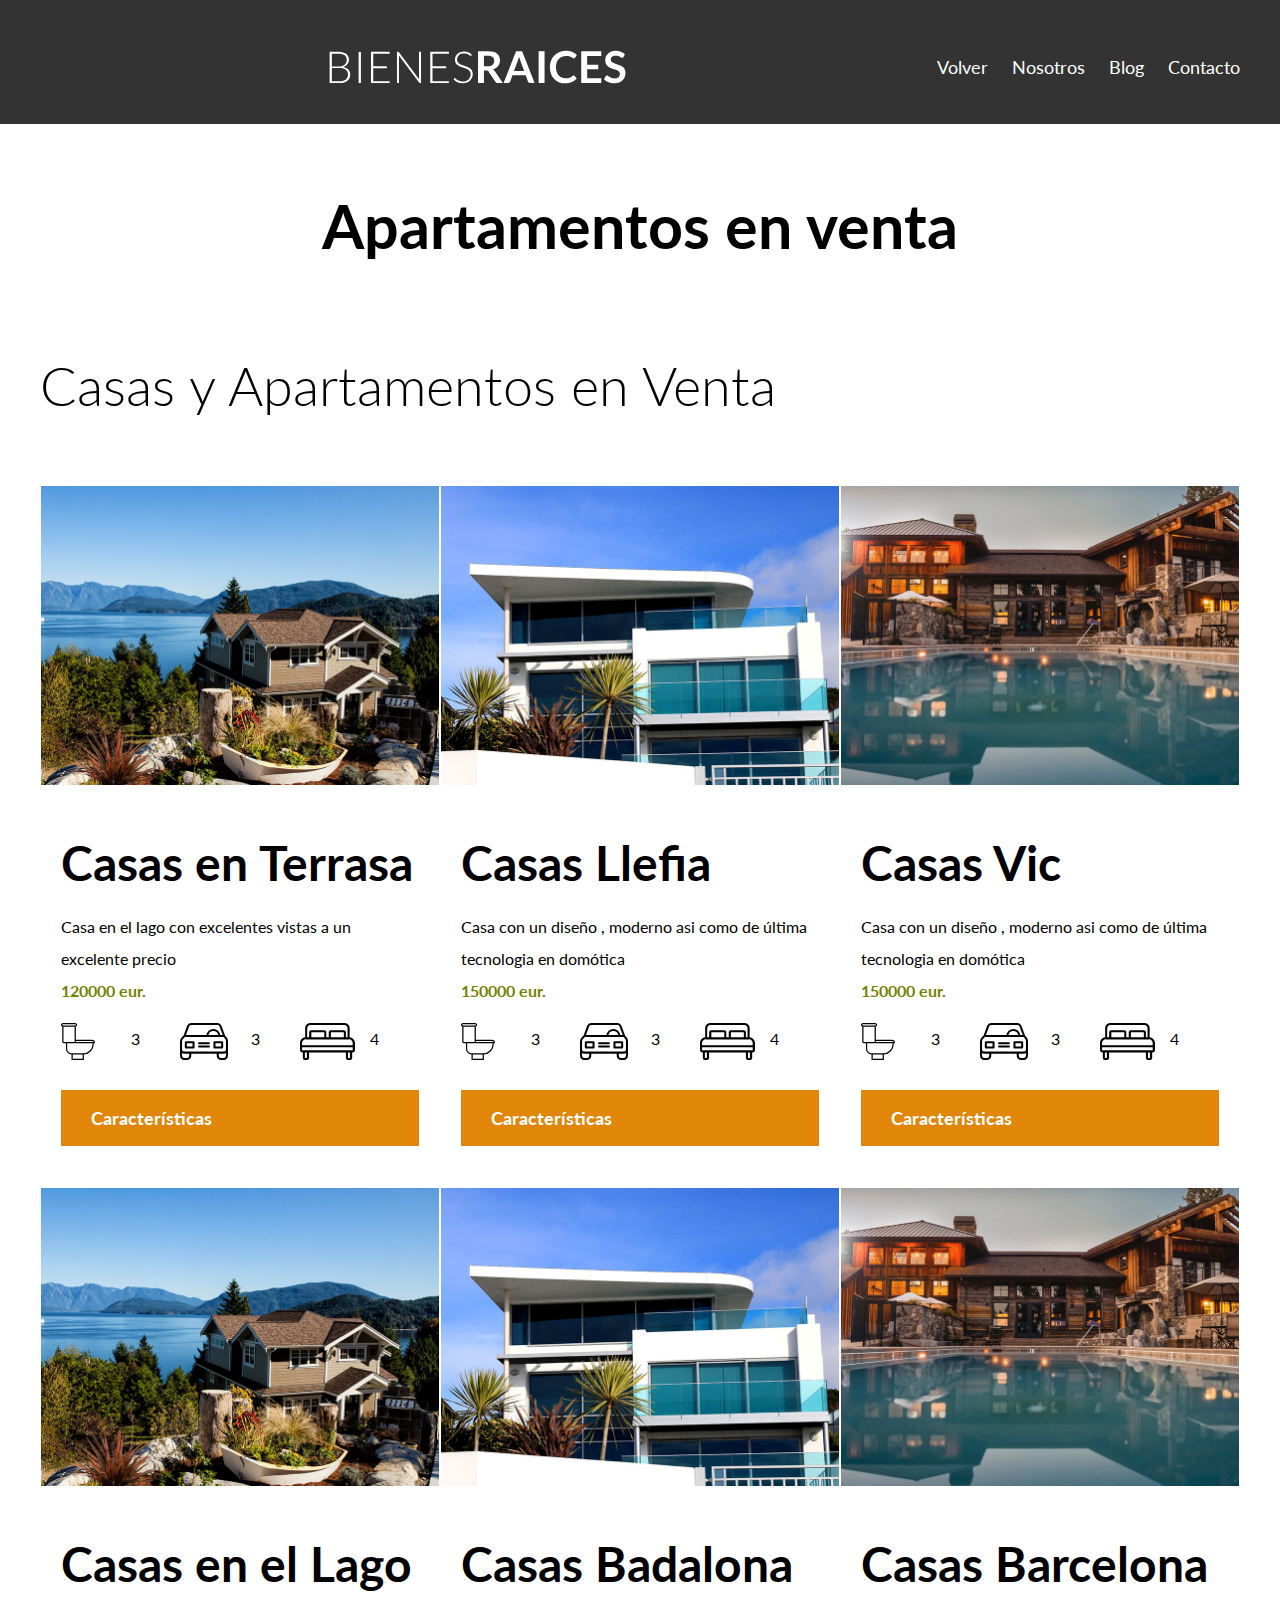
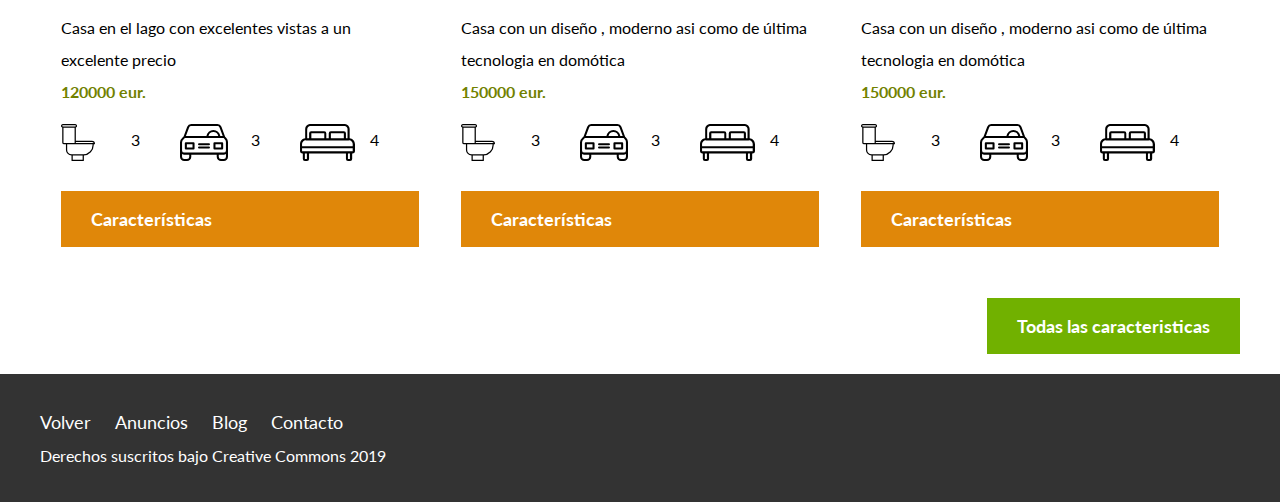
==== anuncios.html @ c77829e7 "Add files via upload" ====
<!DOCTYPE html>
<html lang="en">
<head>
    <meta charset="UTF-8">
    <meta name="viewport" content="width=device-width, initial-scale=1.0">
    <meta http-equiv="X-UA-Compatible" content="ie=edge">
    <title>Bienes y Raices</title>
    <link href="https://fonts.googleapis.com/css?family=Lato:300,400,700&display=swap" rel="stylesheet">    
    <link rel="stylesheet" href="css/normalize.css">
    <link rel="stylesheet" href="css/estilos.css">

</head>
    <body>
        <header class = "site-header">
            <div class= "contenedor contenido-header">
                <div class= "barra">        
                    <a href="/"></a>
                        <img src="img/logo.svg" alt="Logotipo de bienes raices"></img>
                    <nav class = "navegacion">
                        <a href="index.html">Volver</a>
                        <a href="nosotros.html">Nosotros</a>
                        <a href="blog.html">Blog</a>
                        <a href="contacto.html">Contacto</a>
                    
                    </nav>
                </div>        
              
            </div> 
        </header>


        <main class="contenedor">
              <h1 class="fw300 centrar-texto">Apartamentos en venta</h1>
        </main>


        <section class= "seccion contenedor">
            
                <h2 class = "fw-300 centrar texto">Casas y Apartamentos en Venta</h2>
                    
                    <div class= "contenedor-anuncios">    
                        <div class="anuncio">
                            <img src="img/anuncio1.jpg" alt="Anuncio casa en el lago">
                            
                            <div class="contenido-anuncio">
    
                                <h3>Casas en Terrasa</h3>
                                <p>Casa en el lago con excelentes vistas a un excelente precio</p>
                                <p class= "precio">120000 eur.</p>
                                    <ul class= "iconos-caracteristicas">
                                        <li><img src="img/icono_wc.svg" alt="icono_wc"></li>
                                        <p>3</p>
                                        <li><img src="img/icono_estacionamiento.svg" alt="icono_parking"></li>
                                        <p>3</p>
                                        <li><img src="img/icono_dormitorio.svg" alt="icono_Hoteles"></li>
                                        <p>4</p>    
                                    </ul>
                                <a href="#" class= "boton boton-amarillo">Características</a>    
                        
                            </div>
                        
                        </div>
    
                        <div class="anuncio">
                            <img src="img/anuncio2.jpg" alt="Anuncio casa en Nou Barris">
                            <div class="contenido-anuncio">
                                <h3>Casas Llefia</h3>
                                <p>Casa con un diseño , moderno asi como de última tecnologia en domótica</p>
                                <p class= "precio" >150000 eur.</p>
                                <ul class= "iconos-caracteristicas">
                                        <li><img src="img/icono_wc.svg" alt="icono_wc"></li>
                                        <p>3</p>
                                        <li><img src="img/icono_estacionamiento.svg" alt="icono_parking"></li>
                                        <p>3</p>
                                        <li><img src="img/icono_dormitorio.svg" alt="icono_Hoteles"></li>
                                        <p>4</p>    
                                    </ul>
                                <a href="#" class= "boton boton-amarillo">Características</a>    
                        
                            </div>
                        
                        </div>
                        
    
                        <div class="anuncio">
                            <img src="img/anuncio3.jpg" alt="Anuncio casa con piscina">
                            <div class="contenido-anuncio">
                                    <h3>Casas Vic</h3>
                                    <p>Casa con un diseño , moderno asi como de última tecnologia en domótica</p>
                                    <p class= "precio" >150000 eur.</p>
                                        <ul class= "iconos-caracteristicas">
                                            <li><img src="img/icono_wc.svg" alt="icono_wc"></li>
                                            <p>3</p>
                                            <li><img src="img/icono_estacionamiento.svg" alt="icono_parking"></li>
                                            <p>3</p>
                                            <li><img src="img/icono_dormitorio.svg" alt="icono_Hoteles"></li>
                                            <p>4</p>    
                                        </ul>
                                
                                <a href="#" class= "boton boton-amarillo">Características</a>    
                            
                            </div>
                                
                        </div>        
                                       
                    </div>
              
        </section> 


              <section class= "seccion contenedor">
            
                
                        
                        <div class= "contenedor-anuncios">    
                            <div class="anuncio">
                                <img src="img/anuncio1.jpg" alt="Anuncio casa en el lago">
                                
                                <div class="contenido-anuncio">
        
                                    <h3>Casas en el Lago</h3>
                                    <p>Casa en el lago con excelentes vistas a un excelente precio</p>
                                    <p class= "precio">120000 eur.</p>
                                        <ul class= "iconos-caracteristicas">
                                            <li><img src="img/icono_wc.svg" alt="icono_wc"></li>
                                            <p>3</p>
                                            <li><img src="img/icono_estacionamiento.svg" alt="icono_parking"></li>
                                            <p>3</p>
                                            <li><img src="img/icono_dormitorio.svg" alt="icono_Hoteles"></li>
                                            <p>4</p>    
                                        </ul>
                                    <a href="#" class= "boton boton-amarillo">Características</a>    
                            
                                </div>
                            
                            </div>
        
                            <div class="anuncio">
                                <img src="img/anuncio2.jpg" alt="Anuncio casa en Nou Barris">
                                <div class="contenido-anuncio">
                                    <h3>Casas Badalona</h3>
                                    <p>Casa con un diseño , moderno asi como de última tecnologia en domótica</p>
                                    <p class= "precio" >150000 eur.</p>
                                    <ul class= "iconos-caracteristicas">
                                            <li><img src="img/icono_wc.svg" alt="icono_wc"></li>
                                            <p>3</p>
                                            <li><img src="img/icono_estacionamiento.svg" alt="icono_parking"></li>
                                            <p>3</p>
                                            <li><img src="img/icono_dormitorio.svg" alt="icono_Hoteles"></li>
                                            <p>4</p>    
                                        </ul>
                                    <a href="#" class= "boton boton-amarillo">Características</a>    
                            
                                </div>
                            
                            </div>
                            
        
                            <div class="anuncio">
                                <img src="img/anuncio3.jpg" alt="Anuncio casa con piscina">
                                <div class="contenido-anuncio">
                                        <h3>Casas Barcelona</h3>
                                        <p>Casa con un diseño , moderno asi como de última tecnologia en domótica</p>
                                        <p class= "precio" >150000 eur.</p>
                                            <ul class= "iconos-caracteristicas">
                                                <li><img src="img/icono_wc.svg" alt="icono_wc"></li>
                                                <p>3</p>
                                                <li><img src="img/icono_estacionamiento.svg" alt="icono_parking"></li>
                                                <p>3</p>
                                                <li><img src="img/icono_dormitorio.svg" alt="icono_Hoteles"></li>
                                                <p>4</p>    
                                            </ul>
                                    
                                    <a href="#" class= "boton boton-amarillo">Características</a>    
                                
                                </div>
                                    
                            </div>        
                                           
                        </div>
        
                        <div class= "ver-todas">
                            <a href="anuncios.html" class = "boton boton-verde">Todas las caracteristicas</a>    
                        </div>    
              </section>   
      
        <footer class = "site-footer seccion">
            <div class="contenedor contenedor-footer">
                <nav class = "navegacion">
                    <a href="index.html">Volver</a>
                    <a href="anuncios.html">Anuncios</a>
                    <a href="blog.html">Blog</a>
                    <a href="contacto.html">Contacto</a>
                    <p class= "copyleft">Derechos suscritos bajo Creative Commons 2019</p>
                </nav>   
            </div> 
        </footer>    
    </body>
</html>
---- css/estilos.css ----
html {

    font-size : 62.5% 
}

body {

    font-family: 'Lato', sans-serif;
    font-size: 1.6rem; 
    line-height: 2 ; 
}

h1{
    font-size: 3.8em;
    }
    
    h2{
        font-size: 3.4em;
    }
    
    h3{
        font-size: 3em;
    }
    
    h4{
        font-size: 2.6em;
    }
/** Globales **/

img {

    max-width: 100%;
}
.contenedor {

    max-width: 120rem;
    margin: 0 auto; 
 
}
/*Utilidades*/
.seccion {
    margin-top: 2rem;
    margin-bottom: 2rem;
}
.fw-300 {
    font-weight: 300;
}
.centrar-texto {
    text-align: center;
}
.d-block {
    display: block!important;
}
.contenido-centrado {
    max-width: 800px;
}
/**Botones**/
.boton{
 color: white; 
 font-weight: 700;
 text-decoration: none; 
 font-size : 1.8rem; 
 padding: 1rem 3rem;
 margin-top: 3rem ;
 display: inline-block; 
}
.boton-amarillo{
background-color: #E08709; 
display: block; 
}
.boton-verde{

    background-color: #71B100; 
}

/*Header*/

.site-header {
    background-color: #333333;
    padding: 1rem 0 3rem 0;
}

.site-header.inicio {
    background-image: url(../img/header.jpg);
    background-position: center center;
    background-size: cover;
    height: 100vh;
    min-height: 60rem;

}

.contenido-header {
height: 100%;
display: flex; 
flex-direction: column;
justify-content: space-between;
}
.contenido-header h1{
font-size: 2.1em;
color: white;     
padding-bottom: 2em; 
max-width: 65rem;
line-height: 2; 
}

.barra {
    display: flex; 
    justify-content: space-between; 
    align-items: center;
    padding-top: 3rem; 
}
.encabezado-nosotros{

 font-weight: 300 ; 
 text-align: center;



}

/** Navegacion**/

.navegacion a {
   color : white; 
   text-decoration: none; 
   font-size: 1.8rem;
   margin-right: 20px;     
}
.navegacion a:hover{
color: #718100; 
}
.navegacion a:last-of-type {
margin: 0; 
}

/** Iconos-nosotros**/
.iconos-nosotros {

display: flex; 
justify-content: space-between;
}
.icono {

flex-basis : calc(33.3%-1em);     
text-align: center; 
}
.icono h3{

    text-transform: uppercase; 


}
/** Anuncios **/

.contenedor-anuncios{
display: flex; 
justify-content: space-between;

}
.anuncio {

flex-basis: calc(33.3%-1rem);
border:1px solid #B5B5B5;
border-color: white
}

.contenido-anuncio {
    padding: 2rem;
}
.contenido-anuncio h3, .contenido-anuncio p {

    margin:0 ; 

}

.precio { 

    color : #718100; 
    font-weight : 700; 

}
.iconos-caracteristicas {

list-style: none;
padding:0;
display: flex; 

}
.iconos-caracteristicas li {
    flex:1; 
    display:flex; 
}

.iconos-caracteristicas p {
 margin-right: 4rem; 
}
.ver-todas {

    display: flex; 
    justify-content: flex-end; 
    
}   

/** Contacto Home**/

.imagen-contacto {
background-image: url(../img/encuentra.jpg);
background-position: center center; 
background-size: cover; 
height: 40rem; 
display: flex; 
justify-content: flex-start; 
}

.contenido-contacto {
flex: 1; 
color: white;     

text-align: center; 
}


.contenido-contacto p {

font-size: 1.8rem; 

}

.contenido-contacto a{
    display: inline-block;
}

/**Seccion-inferior**/

.seccion-inferior {
    display:flex;
    justify-content: space-between; 
}

.seccion-inferior .blog{
flex-basis: 60%;

}

.seccion-inferior .testimoniales{
    flex-basis: calc(40%-2rem);

}

.entrada-blog{

display: flex;
justify-content: space-between; 
margin-bottom : 2rem; 
}
.entrada-blog:last-of-type {
    margin-bottom:0; 
}
.entrada-blog .imagen {
flex-basis: 40%;

}

.entrada-blog .texto-entrada {
flex-basis: calc(60%-3rem);


}
.texto-entrada a {
    color : black; 
    text-decoration: none; 
}
.texto-entrada h5  {
margin: 0 ; 
line-height: 1.1; 
}
.texto-entrada h5::after {


}

@media (min-width: 768px) {
    .seccion-inferior {
        display: flex;
        justify-content: space-between;
    }
    .seccion-inferior .blog {
        flex-basis: 60%;
    }
    .seccion-inferior .testimoniales {
        flex-basis: calc(40% - 2rem);
    }
}
.entrada-blog {
    margin-bottom: 2rem;
}
@media (min-width: 768px) {
    .entrada-blog {
        display: flex;
        justify-content: space-between;
    }
}

.entrada-blog:last-of-type {
    margin-bottom: 0;
}
@media (min-width: 768px) {
    .entrada-blog .imagen {
        flex-basis: 40%;
    }
    .entrada-blog .texto-entrada {
        flex-basis: calc(60% - 3rem);
    }
}
.texto-entrada a {
    color: #000000;
    text-decoration: none;
}
.texto-entrada h4 {
    margin: 0;
    line-height: 1.4;
}
.texto-entrada h4::after {
    content: '';
    display: block;
    width: 15rem;
    height: .5rem;
    background-color: #71B100;
    margin-top: 1rem;
}
.texto-entrada span {
    color: #E08709;
}

/** Testimoniales**/


.testimoniales {

background-color : #718100; 
font-size: 2.4 rem; 
padding: 2rem;
color: white; 
border-radius: 2em;
}
.testimoniales p {

    text-align: right ; 
}

.testimoniales blockquote::before {
    content: '';
    background-image: url(../img/comilla.svg);
    width: 4rem;
    height: 4rem;
    position: absolute;
    left: -2rem;
}

.testimoniales blockquote {
    position: relative;
    padding-left: 5rem;
    font-weight: 300;
}
/** Footer **/

.site-footer {
background-color: #333333; 
margin:0; 

}
.contenedor-footer {

padding: 3rem 0; 
display: flex; 
justify-content: space-between; 
}
.copyleft {
    margin:0; 
    color: white; 
}


/** Nosotros **/

.contenido-nosotros {
display: grid; 
grid-template-columns: 50% 50%;
grid-column-gap: 2rem; 
}
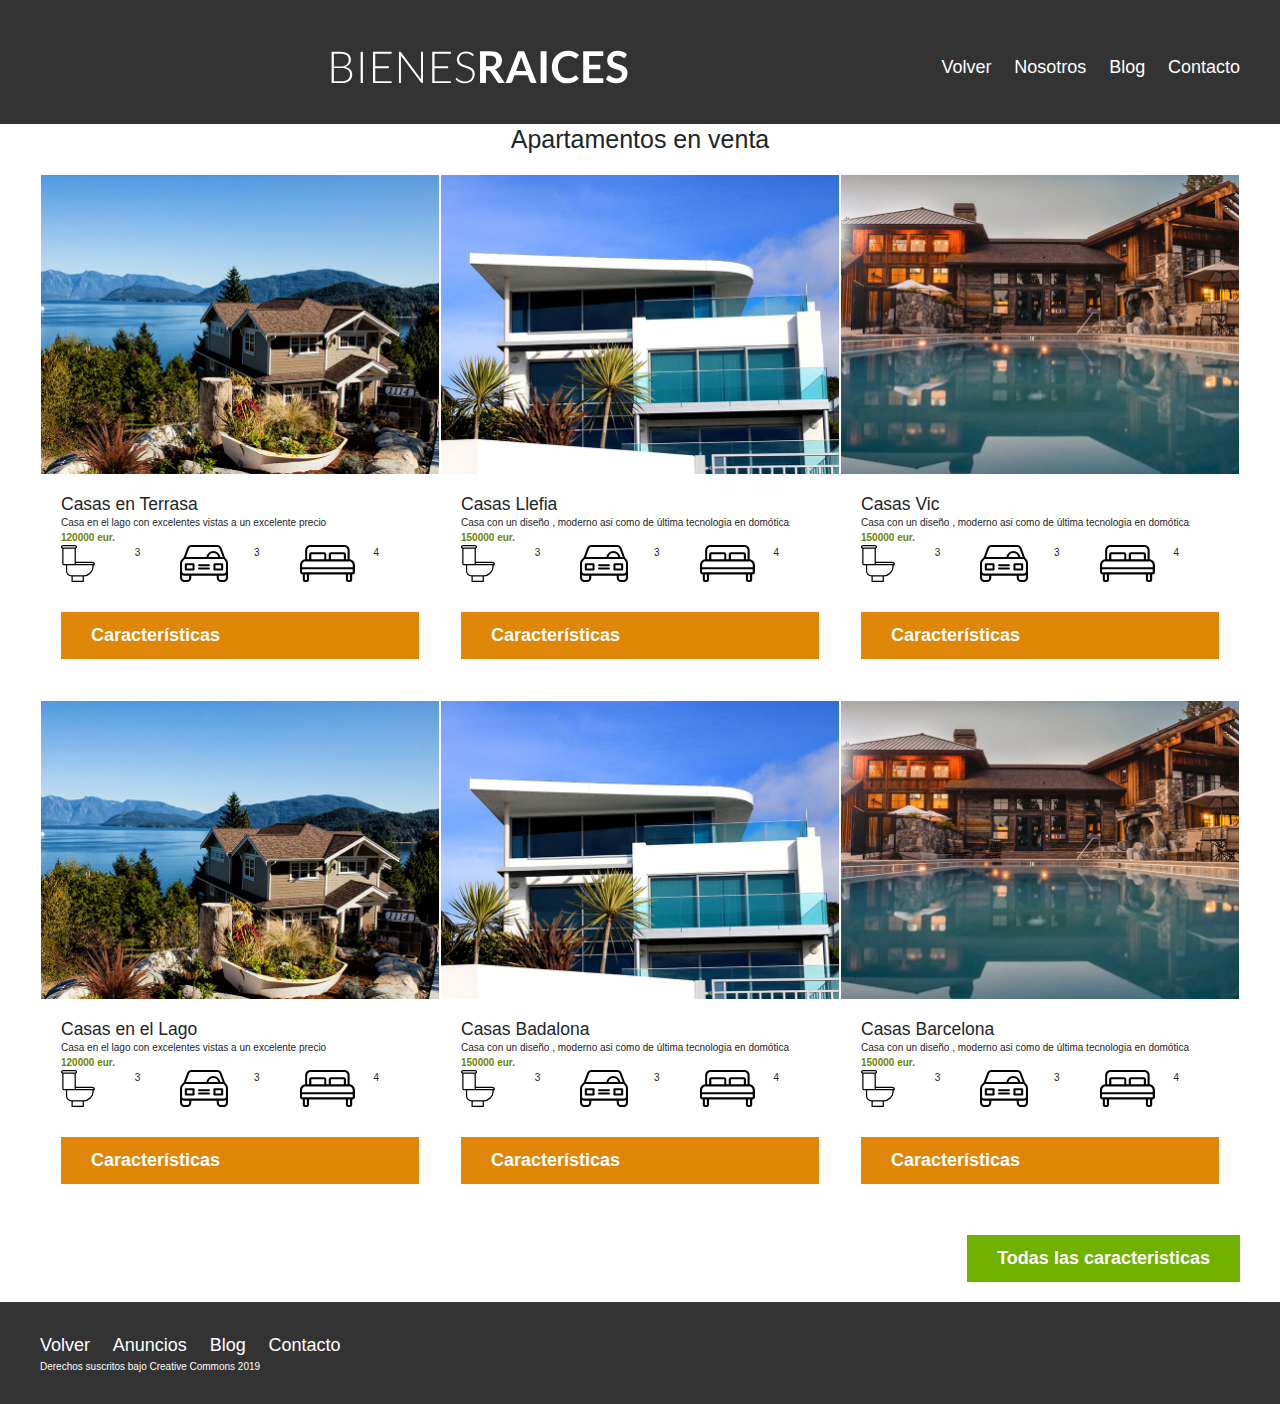
==== commit f9b75953: "Add files via upload" ====
--- a/anuncios.html
+++ b/anuncios.html
@@ -8,6 +8,8 @@
     <link href="https://fonts.googleapis.com/css?family=Lato:300,400,700&display=swap" rel="stylesheet">    
     <link rel="stylesheet" href="css/normalize.css">
     <link rel="stylesheet" href="css/estilos.css">
+    <link rel="stylesheet" href="https://stackpath.bootstrapcdn.com/bootstrap/4.3.1/css/bootstrap.min.css"
+    integrity="sha384-ggOyR0iXCbMQv3Xipma34MD+dH/1fQ784/j6cY/iJTQUOhcWr7x9JvoRxT2MZw1T" crossorigin="anonymous">
 
 </head>
     <body>
@@ -15,7 +17,7 @@
             <div class= "contenedor contenido-header">
                 <div class= "barra">        
                     <a href="/"></a>
-                        <img src="img/logo.svg" alt="Logotipo de bienes raices"></img>
+                        <img src="img/logo.svg" class="d-none d-lg-block d-xl-block" alt="Logotipo de bienes raices"></img>
                     <nav class = "navegacion">
                         <a href="index.html">Volver</a>
                         <a href="nosotros.html">Nosotros</a>
@@ -36,7 +38,6 @@
 
         <section class= "seccion contenedor">
             
-                <h2 class = "fw-300 centrar texto">Casas y Apartamentos en Venta</h2>
                     
                     <div class= "contenedor-anuncios">    
                         <div class="anuncio">
@@ -61,7 +62,7 @@
                         
                         </div>
     
-                        <div class="anuncio">
+                        <div class="anuncio d-none d-lg-block d-xl-block">
                             <img src="img/anuncio2.jpg" alt="Anuncio casa en Nou Barris">
                             <div class="contenido-anuncio">
                                 <h3>Casas Llefia</h3>
@@ -82,7 +83,7 @@
                         </div>
                         
     
-                        <div class="anuncio">
+                        <div class="anuncio d-none d-lg-block d-xl-block">
                             <img src="img/anuncio3.jpg" alt="Anuncio casa con piscina">
                             <div class="contenido-anuncio">
                                     <h3>Casas Vic</h3>
@@ -135,7 +136,7 @@
                             
                             </div>
         
-                            <div class="anuncio">
+                            <div class="anuncio d-none d-lg-block d-xl-block">
                                 <img src="img/anuncio2.jpg" alt="Anuncio casa en Nou Barris">
                                 <div class="contenido-anuncio">
                                     <h3>Casas Badalona</h3>
@@ -156,7 +157,7 @@
                             </div>
                             
         
-                            <div class="anuncio">
+                            <div class="anuncio d-none d-lg-block d-xl-block">
                                 <img src="img/anuncio3.jpg" alt="Anuncio casa con piscina">
                                 <div class="contenido-anuncio">
                                         <h3>Casas Barcelona</h3>
